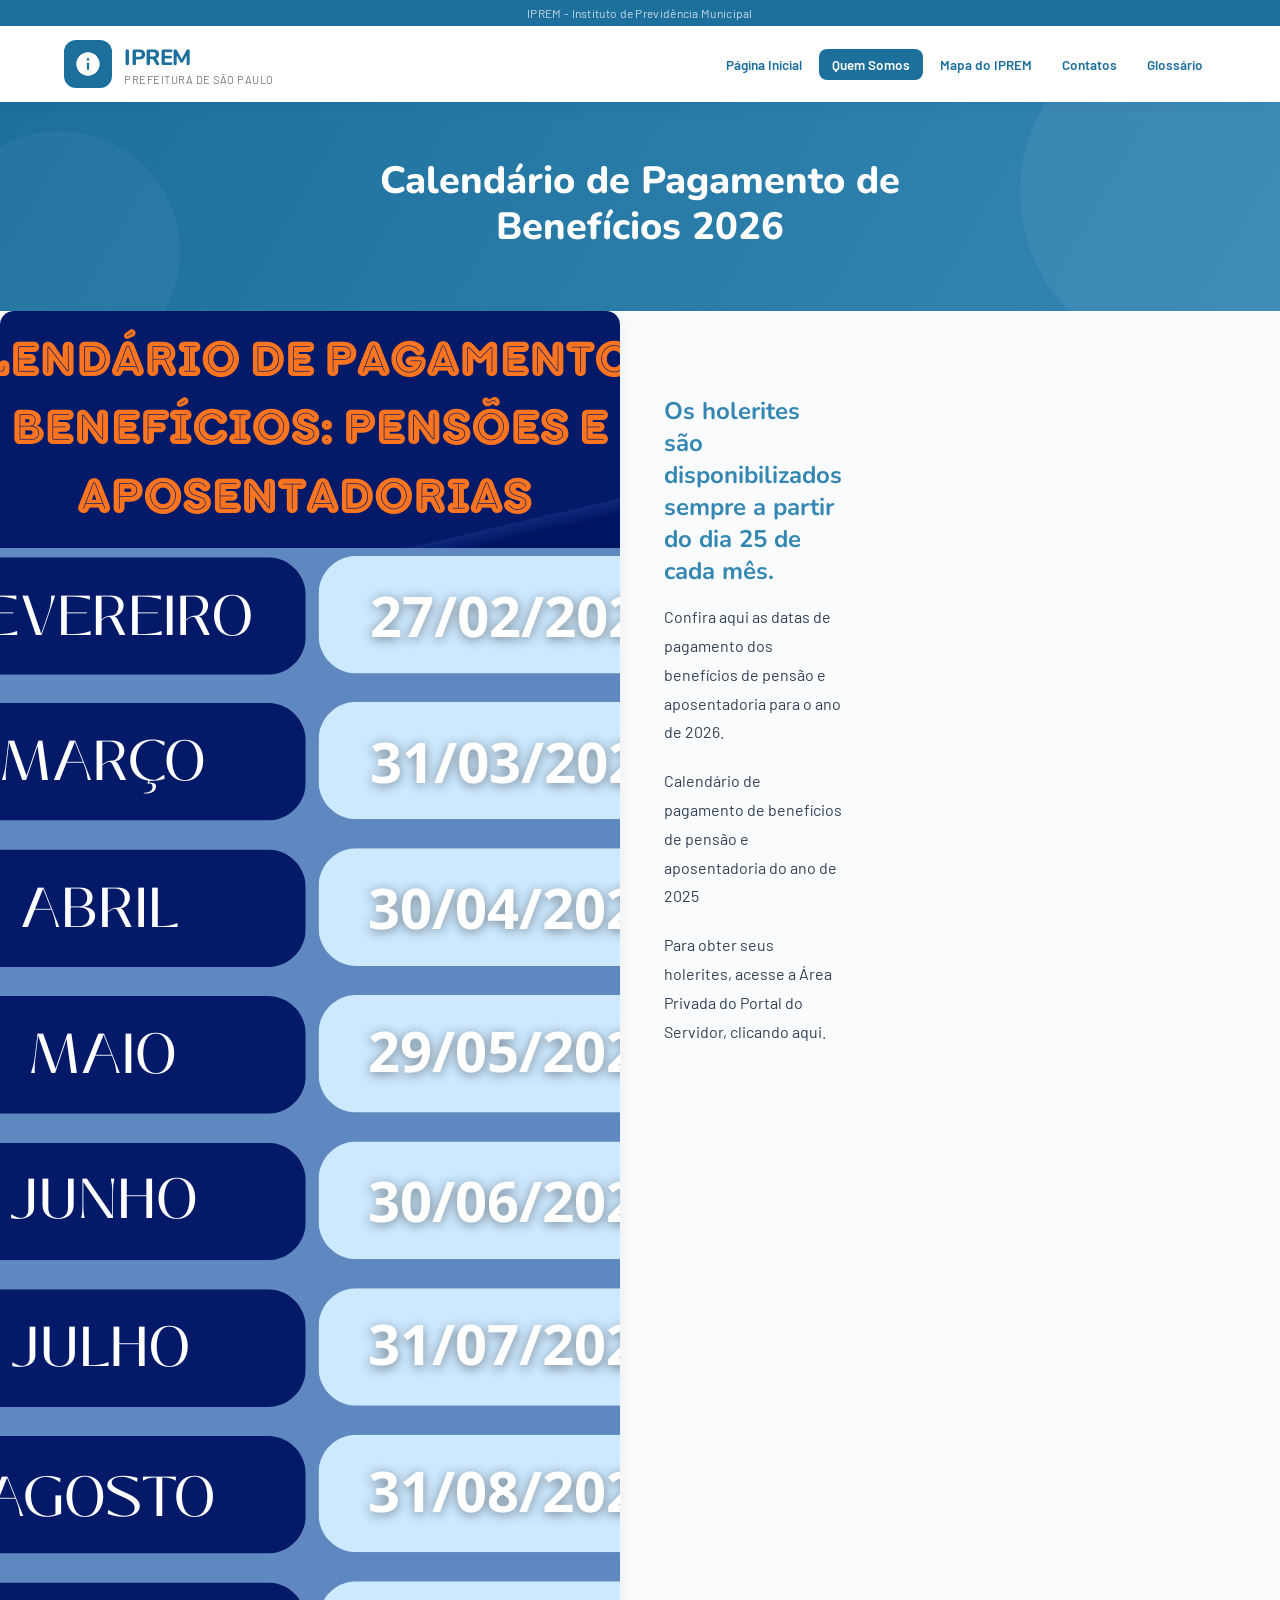
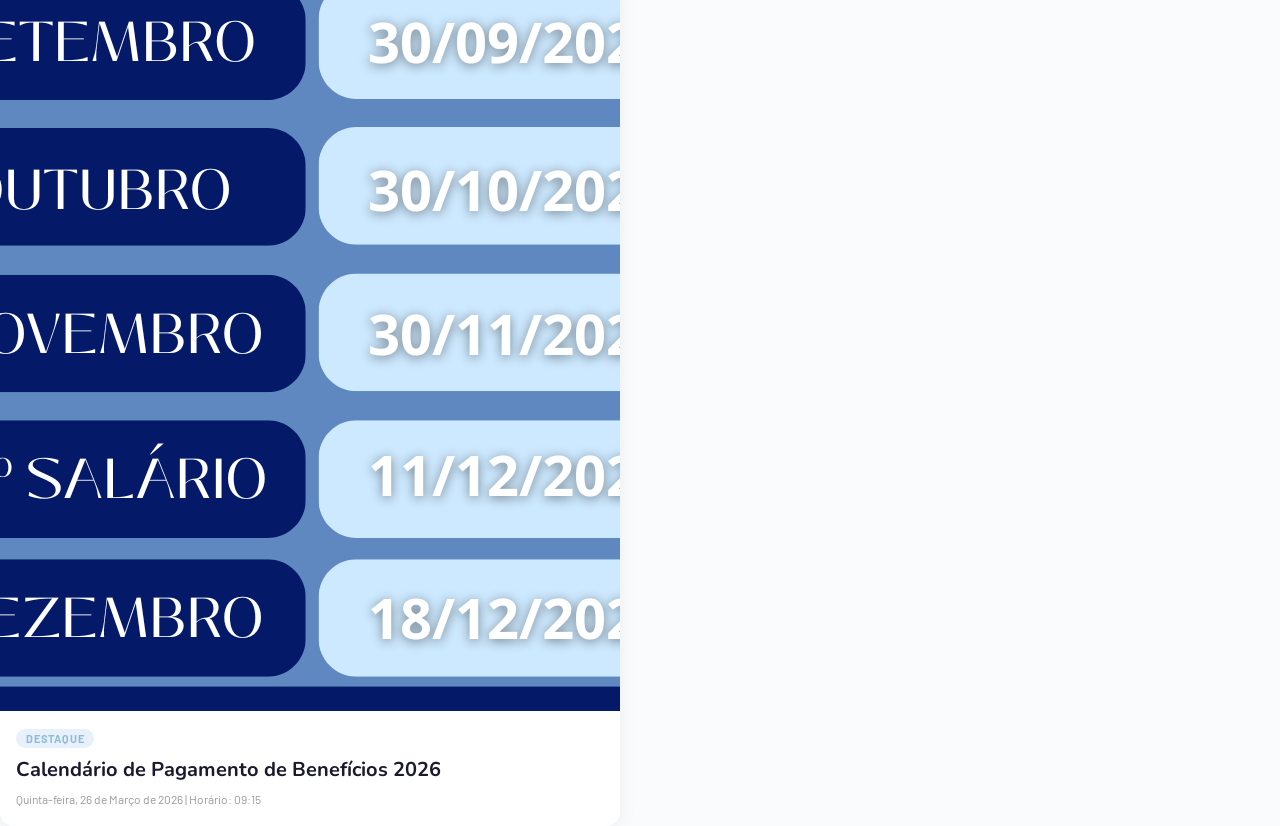
==== calendario.html @ 54cd19e9 "added calendar" ====
<!DOCTYPE html>
<html lang="pt-BR">
<head>
  <meta charset="UTF-8" />
  <meta name="viewport" content="width=device-width, initial-scale=1.0"/>
  <title>IPREM - Quem Somos | Instituto de Previdência Municipal</title>
  <meta name="description" content="Conheça a história do IPREM-SP, desde o Montepio de 1909 até os dias atuais. Missão, visão e valores do Instituto de Previdência Municipal de São Paulo.">
  <link href="https://fonts.googleapis.com/css2?family=Nunito:wght@400;600;700;800&family=Barlow:wght@400;500;600;700&display=swap" rel="stylesheet"/>
  <link href="style.css" rel="stylesheet">
  <link rel="icon" type="image/png" href="iprem.png">
</head>
<body>

<!-- HEADER (igual ao seu original) -->
<header>
  <div class="header-top">
    IPREM - Instituto de Previdência Municipal
  </div>
  <div class="header-main">
    <a href="#" class="logo">
      <div class="logo-icon">
        <svg viewBox="0 0 24 24"><path d="M12 2C6.48 2 2 6.48 2 12s4.48 10 10 10 10-4.48 10-10S17.52 2 12 2zm1 15h-2v-6h2v6zm0-8h-2V7h2v2z"/></svg>
      </div>
      <div class="logo-text">
        <strong>IPREM</strong>
        <span>Prefeitura de São Paulo</span>
      </div>
    </a>
    <nav>
      <a href="index.html">Página Inicial</a>
      <a href="quem-somos.html" class="active">Quem Somos</a>
      <a href="mapa-iprem.html">Mapa do IPREM</a>
      <a href="contatos.html">Contatos</a>
      <a href="#">Glossário</a>
    </nav>
    <button class="hamburger" id="hamburger" aria-label="Menu">
      <span></span><span></span><span></span>
    </button>
  </div>
  <div class="mobile-nav" id="mobileNav">
    <a href="index.html">Página Inicial</a>
    <a href="quemSomos.html">Quem Somos</a>
    <a href="mapa-iprem.html">Mapa da IPREM</a>
    <a href="#">Links Úteis</a>
    <a href="#">Glossário</a>
  </div>
</header>

<main>
  <!-- Hero section -->
  <section class="hero">
    <div class="hero-content">
      <h1>Calendário de Pagamento de Benefícios 2026</h1>
    </div>
  </section>
  <div class="news-grid">
    <a href="#" class="news-card featured">
      <div class="news-img tall">
        <img src="calendario.jpg" alt="Calendário de Pagamento">
        </div>
      <div class="news-body">
        <span class="news-tag">Destaque</span>
        <p class="news-title">Calendário de Pagamento de Benefícios 2026</p>
        <p class="news-date">Quinta-feira, 26 de Março de 2026 | Horário: 09:15</p>
      </div>
    </a>
  <div class="quem-somos-section">
    <div class="historia-container">
      <div class="historia-texto">
        <h3>Os holerites são disponibilizados sempre a partir do dia 25 de cada mês.</h2>
        <p>Confira aqui as datas de pagamento dos benefícios de pensão e aposentadoria para o ano de 2026.</p>
        <p>Calendário de pagamento de benefícios de pensão e aposentadoria do ano de 2025</p>
        <p>Para obter seus holerites, acesse a Área Privada do Portal do Servidor, clicando aqui.</p>


    
</main>
---- style.css ----
:root {
      --azul: #1d6f9c;
      --azul-claro: #8bbdd6;
      --azul-medio: #3587b3;
      --amarelo: #f0b87a;
      --amarelo-claro: #e07e32;
      --cinza-bg: #fafbfc;
      --cinza-claro: #edf2f7;
      --cinza-texto: #334155;
      --branco: #fff;
      --sombra: 0 4px 20px rgba(0,0,0,0.06);
      --radius: 14px;
    }

    * { box-sizing: border-box; margin: 0; padding: 0; }

    body {
      font-family: 'Barlow', sans-serif;
      background: var(--cinza-bg);
      color: var(--cinza-texto);
      min-height: 100vh;
    }

    /* ===== HEADER ===== */
    header {
      background: var(--branco);
      box-shadow: 0 2px 12px rgba(0,63,138,0.09);
      position: sticky;
      top: 0;
      z-index: 100;
    }

    .header-top {
      background: var(--azul);
      padding: 6px 0;
      font-size: 12px;
      color: rgba(255,255,255,0.75);
      text-align: center;
      letter-spacing: 0.3px;
    }

    .header-main {
      display: flex;
      align-items: center;
      justify-content: space-between;
      max-width: 1200px;
      margin: 0 auto;
      padding: 14px 24px;
    }

    .logo {
      display: flex;
      align-items: center;
      gap: 12px;
      text-decoration: none;
    }

    .logo-icon {
      width: 48px;
      height: 48px;
      background: var(--azul);
      border-radius: 12px;
      display: flex;
      align-items: center;
      justify-content: center;
    }

    .logo-icon svg { width: 28px; height: 28px; fill: #fff; }

     .sua-div {
     border: 2px solid var(--azul);
     border-radius: var(--radius);
    padding: 16px;
    display: inline-block;
    }

    .logo-text {
      display: flex;
      flex-direction: column;
    }

    .logo-text strong {
      font-family: 'Nunito', sans-serif;
      font-size: 22px;
      font-weight: 800;
      color: var(--azul);
      letter-spacing: -0.5px;
    }

    .logo-text span {
      font-size: 11px;
      color: #777;
      letter-spacing: 0.5px;
      text-transform: uppercase;
    }


    nav {
      display: flex;
      gap: 4px;
      align-items: center;
    }

    nav a {
      text-decoration: none;
      color: var(--azul);
      font-size: 13.5px;
      font-weight: 600;
      padding: 7px 13px;
      border-radius: 8px;
      transition: background 0.18s, color 0.18s;
      white-space: nowrap;
    }

    nav a:hover {
      background: var(--cinza-claro);
      color: var(--azul-claro);
    }

    nav a.active {
      background: var(--azul);
      color: #fff;
    }

    .hamburger {
      display: none;
      flex-direction: column;
      gap: 5px;
      cursor: pointer;
      padding: 8px;
      border-radius: 8px;
      background: none;
      border: none;
    }

    .hamburger span {
      width: 24px;
      height: 2.5px;
      background: var(--azul);
      border-radius: 3px;
      transition: all 0.25s;
      display: block;
    }

    /* ===== HERO ===== */
    .hero {
      background: linear-gradient(120deg, var(--azul) 0%, var(--azul-medio) 100%);
      padding: 56px 24px 48px;
      text-align: center;
      position: relative;
      overflow: hidden;
    }

    .hero::before {
      content: '';
      position: absolute;
      top: -80px; right: -80px;
      width: 340px; height: 340px;
      background: rgba(255,255,255,0.05);
      border-radius: 50%;
    }

    .hero::after {
      content: '';
      position: absolute;
      bottom: -60px; left: -60px;
      width: 240px; height: 240px;
      background: rgba(255,255,255,0.04);
      border-radius: 50%;
    }

    .hero-content {
      position: relative;
      z-index: 2;
      max-width: 700px;
      margin: 0 auto;
      animation: fadeUp 0.6s ease both;
    }

    .hero-badge {
      display: inline-block;
      background: rgba(255,255,255,0.15);
      color: #fff;
      font-size: 12px;
      font-weight: 700;
      letter-spacing: 1.5px;
      text-transform: uppercase;
      padding: 5px 16px;
      border-radius: 20px;
      margin-bottom: 18px;
      border: 1px solid rgba(255,255,255,0.25);
    }

    .hero h1 {
      font-family: 'Nunito', sans-serif;
      font-size: 38px;
      font-weight: 800;
      color: #fff;
      line-height: 1.2;
      margin-bottom: 14px;
    }

    .hero h1 em {
      color: var(--amarelo-claro);
      font-style: normal;
    }

    .hero p {
      color: rgba(255,255,255,0.82);
      font-size: 16px;
      line-height: 1.7;
      margin-bottom: 28px;
    }

    .hero-btn {
      display: inline-block;
      background: var(--amarelo);
      color: var(--azul);
      font-weight: 700;
      font-size: 14.5px;
      padding: 13px 32px;
      border-radius: 10px;
      text-decoration: none;
      transition: background 0.18s, transform 0.15s;
      box-shadow: 0 4px 16px rgba(245,166,35,0.35);
    }

    .hero-btn:hover {
      background: var(--amarelo-claro);
      transform: translateY(-2px);
    }

    /* ===== QUICK ACCESS ===== */
    .quick-access {
      width: 100%;
      margin: -36px 0 0;
      padding: 0 24px;
      position: relative;
      z-index: 10;
      display: flex;
      justify-content: center;
    }

    .quick-cards {
      display: grid;
      grid-template-columns: repeat(4, 280px);
      gap: 16px;
      max-width: 1200px; /* Largura máxima para o container */
      width: 100%;
    }

    .quick-card {
      background: var(--branco);
      border-radius: var(--radius);
      box-shadow: var(--sombra);
      padding: 24px 18px 20px;
      text-align: center;
      text-decoration: none;
      color: var(--cinza-texto);
      transition: transform 0.18s, box-shadow 0.18s;
      border-top: 4px solid var(--azul);
      cursor: pointer;
      display: flex;
      flex-direction: column;
      align-items: center;
      gap: 10px;
      animation: fadeUp 0.5s ease both;
    }

    .quick-card:nth-child(1) { animation-delay: 0.05s; }
    .quick-card:nth-child(2) { animation-delay: 0.12s; }
    .quick-card:nth-child(3) { animation-delay: 0.19s; }
    .quick-card:nth-child(4) { animation-delay: 0.26s; }

    .quick-card:hover {
      transform: translateY(-5px);
      box-shadow: 0 12px 36px rgba(0,63,138,0.18);
    }

    .quick-card .icon {
      width: 56px;
      height: 56px;
      border-radius: 14px;
      display: flex;
      align-items: center;
      justify-content: center;
      font-size: 24px;
    }

    .icon-blue { background: #e8f0fb; }
    .icon-green { background: #e6f7ee; }
    .icon-orange { background: #fff4e5; }
    .icon-purple { background: #f0ebff; }

    .quick-card strong {
      font-family: 'Nunito', sans-serif;
      font-size: 14px;
      font-weight: 700;
      color: var(--azul);
      line-height: 1.3;
    }

    .quick-card span {
      font-size: 12px;
      color: #888;
    }

    /* ===== SECTION ===== */
    .section {
      max-width: 1200px;
      margin: 52px auto;
      padding: 0 24px;
    }

    .section-header {
      display: flex;
      align-items: center;
      justify-content: space-between;
      margin-bottom: 28px;
    }

    .section-title {
      font-family: 'Nunito', sans-serif;
      font-size: 24px;
      font-weight: 800;
      color: var(--azul);
      display: flex;
      align-items: center;
      gap: 10px;
    }

    .section-title::before {
      content: '';
      display: inline-block;
      width: 5px;
      height: 26px;
      background: var(--amarelo);
      border-radius: 3px;
    }

    .see-all {
      color: var(--azul-claro);
      font-size: 13px;
      font-weight: 600;
      text-decoration: none;
      border: 2px solid var(--cinza-claro);
      padding: 6px 16px;
      border-radius: 20px;
      transition: all 0.18s;
    }

    .see-all:hover {
      background: var(--azul);
      color: #fff;
      border-color: var(--azul);
    }

    /* ===== NEWS ===== */
    .news-grid {
      display: grid;
      grid-template-columns: 2fr 1fr 1fr;
      gap: 20px;
    }

    .news-card {
      background: var(--branco);
      border-radius: var(--radius);
      box-shadow: var(--sombra);
      overflow: hidden;
      text-decoration: none;
      color: inherit;
      transition: transform 0.18s, box-shadow 0.18s;
      display: flex;
      flex-direction: column;
    }

    .news-card:hover {
      transform: translateY(-4px);
      box-shadow: 0 10px 32px rgba(0,63,138,0.14);
    }

    .news-img {
      width: 100%;
      aspect-ratio: 16/9;
      object-fit: cover;
      background: var(--cinza-claro);
      display: flex;
      align-items: center;
      justify-content: center;
      font-size: 40px;
    }

    .news-img.tall { aspect-ratio: 3/2; }

    .news-body { padding: 18px 16px 20px; flex: 1; display: flex; flex-direction: column; gap: 8px; }

    .news-tag {
      font-size: 11px;
      font-weight: 700;
      text-transform: uppercase;
      letter-spacing: 0.8px;
      color: var(--azul-claro);
      background: #e8f0fb;
      padding: 3px 10px;
      border-radius: 20px;
      width: fit-content;
    }

    .news-title {
      font-family: 'Nunito', sans-serif;
      font-size: 15.5px;
      font-weight: 700;
      color: #1a1a2e;
      line-height: 1.4;
    }

    .news-card.featured .news-title { font-size: 20px; }

    .news-date { font-size: 12px; color: #999; margin-top: auto; }

    /* ===== PROFILE SECTION ===== */
    .profile-section {
      background: var(--branco);
      border-radius: var(--radius);
      box-shadow: var(--sombra);
      overflow: hidden;
    }

    .profile-tabs {
      display: flex;
      border-bottom: 2px solid var(--cinza-claro);
      background: #f8f9fe;
    }

    .profile-tab {
      padding: 14px 24px;
      font-size: 14px;
      font-weight: 600;
      color: #888;
      cursor: pointer;
      border-bottom: 3px solid transparent;
      margin-bottom: -2px;
      transition: all 0.18s;
      white-space: nowrap;
    }

    .profile-tab.active {
      color: var(--azul);
      border-bottom-color: var(--azul);
      background: var(--branco);
    }

    .profile-tab:hover:not(.active) {
      color: var(--azul-claro);
      background: var(--cinza-claro);
    }

    .profile-content {
      padding: 32px;
    }

    .profile-grid {
      display: grid;
      grid-template-columns: repeat(4, 1fr);
      gap: 18px;
    }

    .profile-item {
      text-align: center;
      padding: 20px 12px;
      border-radius: 12px;
      background: var(--cinza-bg);
      text-decoration: none;
      color: inherit;
      transition: all 0.18s;
      cursor: pointer;
      display: flex;
      flex-direction: column;
      align-items: center;
      gap: 10px;
    }

    .profile-item:hover {
      background: #e8f0fb;
      transform: translateY(-3px);
    }

    .profile-item .p-icon {
      width: 52px;
      height: 52px;
      border-radius: 14px;
      display: flex;
      align-items: center;
      justify-content: center;
      font-size: 24px;
      background: var(--azul);
    }

    .profile-item span {
      font-size: 13px;
      font-weight: 600;
      color: var(--azul);
      line-height: 1.3;
      text-align: center;
    }

    /* ===== INFO BANNER ===== */
    .info-banner {
      background: linear-gradient(120deg, var(--azul) 0%, #0066cc 100%);
      border-radius: var(--radius);
      padding: 36px 40px;
      display: flex;
      align-items: center;
      justify-content: space-between;
      gap: 28px;
      margin: 52px 24px;
      max-width: 1152px;
      margin-left: auto;
      margin-right: auto;
      position: relative;
      overflow: hidden;
    }

    .info-banner::after {
      content: '?';
      position: absolute;
      right: 180px;
      top: -20px;
      font-size: 160px;
      font-family: 'Nunito', sans-serif;
      font-weight: 900;
      color: rgba(255,255,255,0.05);
      line-height: 1;
    }

    .info-text h2 {
      font-family: 'Nunito', sans-serif;
      font-size: 26px;
      font-weight: 800;
      color: #fff;
      margin-bottom: 8px;
    }

    .info-text p {
      color: rgba(255,255,255,0.78);
      font-size: 14.5px;
      line-height: 1.7;
      max-width: 520px;
    }

    .info-btn {
      display: inline-block;
      background: var(--branco);
      color: var(--azul);
      font-weight: 700;
      font-size: 14px;
      padding: 13px 28px;
      border-radius: 10px;
      text-decoration: none;
      white-space: nowrap;
      transition: all 0.18s;
      box-shadow: 0 4px 16px rgba(0,0,0,0.12);
      flex-shrink: 0;
    }

    .info-btn:hover {
      background: var(--amarelo);
      color: var(--azul);
    }

    /* ===== FOOTER ===== */
    footer {
      background: var(--azul);
      color: rgba(255,255,255,0.8);
      padding: 48px 24px 24px;
      margin-top: 60px;
    }

    .footer-inner {
      max-width: 1200px;
      margin: 0 auto;
    }

    .footer-grid {
      display: grid;
      grid-template-columns: 2fr 1fr 1fr;
      gap: 40px;
      padding-bottom: 36px;
      border-bottom: 1px solid rgba(255,255,255,0.15);
    }

    .footer-brand .logo-text strong { color: #fff; }
    .footer-brand .logo-text span { color: rgba(255,255,255,0.5); }

    .footer-about {
      font-size: 13.5px;
      line-height: 1.7;
      color: rgba(255,255,255,0.65);
      margin-top: 14px;
    }

    .footer-col h4 {
      font-family: 'Nunito', sans-serif;
      font-size: 15px;
      font-weight: 700;
      color: #fff;
      margin-bottom: 14px;
    }

    .footer-col ul { list-style: none; }

    .footer-col ul li { margin-bottom: 8px; }

    .footer-col ul li a {
      color: rgba(255,255,255,0.65);
      text-decoration: none;
      font-size: 13.5px;
      transition: color 0.18s;
    }

    .footer-col ul li a:hover { color: var(--amarelo-claro); }

    .social-links {
      display: flex;
      gap: 10px;
      margin-top: 18px;
      flex-wrap: wrap;
    }

    .social-link {
      width: 36px;
      height: 36px;
      background: rgba(255,255,255,0.1);
      border-radius: 8px;
      display: flex;
      align-items: center;
      justify-content: center;
      font-size: 16px;
      text-decoration: none;
      transition: background 0.18s;
      cursor: pointer;
    }

    .social-link:hover { background: rgba(255,255,255,0.22); }

    .footer-bottom {
      display: flex;
      align-items: center;
      justify-content: space-between;
      padding-top: 20px;
      font-size: 12.5px;
      color: rgba(255,255,255,0.45);
    }

    /* ===== MOBILE MENU ===== */
    .mobile-nav {
      display: none;
      flex-direction: column;
      background: var(--branco);
      border-top: 1px solid var(--cinza-claro);
      padding: 12px 0;
    }

    .mobile-nav.open { display: flex; }

    .mobile-nav a {
      padding: 11px 24px;
      color: var(--azul);
      font-weight: 600;
      font-size: 14.5px;
      text-decoration: none;
      border-left: 3px solid transparent;
      transition: all 0.15s;
    }

    .mobile-nav a:hover {
      background: var(--cinza-bg);
      border-left-color: var(--azul);
    }

    /* ===== ANIMATIONS ===== */
    @keyframes fadeUp {
      from { opacity: 0; transform: translateY(22px); }
      to { opacity: 1; transform: translateY(0); }
    }

    /* ===== RESPONSIVE ===== */
    @media (max-width: 960px) {
      nav { display: none; }
      .hamburger { display: flex; }
      .news-grid { grid-template-columns: 1fr 1fr; }
      .news-card.featured { grid-column: span 2; }
      .profile-grid { grid-template-columns: repeat(2, 1fr); }
    }

    @media (max-width: 680px) {
      .quick-cards { grid-template-columns: repeat(2, 1fr); }
      .news-grid { grid-template-columns: 1fr; }
      .news-card.featured { grid-column: span 1; }
      .footer-grid { grid-template-columns: 1fr; gap: 28px; }
      .info-banner { flex-direction: column; text-align: center; }
      .info-banner::after { display: none; }
      .hero h1 { font-size: 28px; }
    }

    @media (max-width: 420px) {
      .quick-cards { grid-template-columns: repeat(2, 1fr); }
      .profile-grid { grid-template-columns: repeat(2, 1fr); }
    }

.sub {
    color: var(--amarelo);
}


/* ===== ESTILOS COMPLEMENTARES PARA QUEM SOMOS ===== */

/* Hero com subtítulo */
.hero .sub {
  display: inline-block;
  color: rgba(255,255,255,0.9);
  font-size: 18px;
  font-style: normal;
  margin-top: 8px;
}

/* Container principal */
.quem-somos-section {
  max-width: 1200px;
  margin: 0 auto;
  padding: 60px 24px;
}

/* Container da história com imagem lateral */
.historia-container {
  display: grid;
  grid-template-columns: 1fr 1fr;
  gap: 48px;
  margin-bottom: 80px;
  align-items: center;
}

.historia-texto h2 {
  font-family: 'Nunito', sans-serif;
  font-size: 36px;
  font-weight: 800;
  color: var(--azul);
  margin-bottom: 16px;
  position: relative;
  display: inline-block;
}

.historia-texto h2::after {
  content: '';
  position: absolute;
  bottom: -8px;
  left: 0;
  width: 50px;
  height: 3px;
  background: var(--amarelo);
  border-radius: 2px;
}

.historia-texto h3 {
  font-family: 'Nunito', sans-serif;
  font-size: 24px;
  font-weight: 700;
  color: var(--azul-medio);
  margin: 24px 0 16px 0;
}

.historia-texto p {
  font-size: 16px;
  line-height: 1.8;
  color: var(--cinza-texto);
  margin-bottom: 20px;
}

/* Card de imagem da história */
.historia-imagem {
  background: linear-gradient(135deg, var(--azul), var(--azul-medio));
  border-radius: 24px;
  padding: 48px 32px;
  color: white;
  text-align: center;
  box-shadow: var(--sombra);
}

.historia-imagem .ano {
  font-size: 72px;
  font-weight: 800;
  font-family: 'Nunito', sans-serif;
  margin-bottom: 16px;
  line-height: 1;
}

.historia-imagem h3 {
  font-size: 24px;
  font-weight: 700;
  margin-bottom: 12px;
}

.historia-imagem p {
  font-size: 14px;
  opacity: 0.9;
  line-height: 1.6;
}

/* Ajuste para os cards de missão/visão/valores */
.quick-access {
  margin: 40px 0 60px 0;
}

.missao-visao .quick-cards {
  display: grid;
  grid-template-columns: repeat(3, 1fr);
  gap: 24px;
}

.quick-card {
  background: var(--branco);
  border-radius: var(--radius);
  padding: 32px 24px;
  text-align: center;
  text-decoration: none;
  transition: all 0.3s ease;
  box-shadow: var(--sombra);
  cursor: pointer;
  display: flex;
  flex-direction: column;
  align-items: center;
  gap: 12px;
}

.quick-card:hover {
  transform: translateY(-5px);
  box-shadow: 0 12px 36px rgba(0,63,138,0.15);
}

.quick-card .icon {
  width: 64px;
  height: 64px;
  border-radius: 16px;
  display: flex;
  align-items: center;
  justify-content: center;
  font-size: 28px;
  margin-bottom: 8px;
}

.icon-blue { background: #e8f0fb; }
.icon-green { background: #e6f7ee; }
.icon-orange { background: #fff4e5; }

.quick-card strong {
  font-family: 'Nunito', sans-serif;
  font-size: 20px;
  font-weight: 800;
  color: var(--azul);
}

.quick-card span {
  font-size: 13px;
  color: #666;
  line-height: 1.5;
}

/* Linha do tempo */
.linha-do-tempo {
  margin-top: 60px;
}

.linha-do-tempo h2 {
  font-family: 'Nunito', sans-serif;
  font-size: 32px;
  font-weight: 800;
  color: var(--azul);
  text-align: center;
  margin-bottom: 48px;
  position: relative;
}

.linha-do-tempo h2::after {
  content: '';
  display: block;
  width: 60px;
  height: 3px;
  background: var(--amarelo);
  margin: 12px auto 0;
  border-radius: 2px;
}

.timeline {
  display: grid;
  grid-template-columns: repeat(4, 1fr);
  gap: 24px;
}

.timeline-item {
  background: var(--branco);
  border-radius: var(--radius);
  padding: 28px 20px;
  text-align: center;
  transition: all 0.3s ease;
  box-shadow: var(--sombra);
  cursor: pointer;
}

.timeline-item:hover {
  transform: translateY(-5px);
  box-shadow: 0 12px 30px rgba(0,63,138,0.12);
}

.timeline-item .ano {
  font-family: 'Nunito', sans-serif;
  font-size: 28px;
  font-weight: 800;
  color: var(--azul);
  margin-bottom: 12px;
}

.timeline-item p {
  font-size: 13px;
  color: var(--cinza-texto);
  line-height: 1.5;
}

/* Footer ajustado */
footer {
  background: var(--azul);
  color: white;
  text-align: center;
  padding: 48px 24px 32px;
  margin-top: 60px;
}

footer p {
  margin-bottom: 8px;
  font-size: 14px;
}

footer p:first-child {
  font-weight: 600;
}

/* Responsivo */
@media (max-width: 960px) {
  .historia-container {
    grid-template-columns: 1fr;
    gap: 32px;
  }
  
  .quick-cards {
    grid-template-columns: repeat(2, 1fr);
  }
  
  .timeline {
    grid-template-columns: repeat(2, 1fr);
  }
}

@media (max-width: 680px) {
  .quem-somos-section {
    padding: 40px 16px;
  }
  
  .quick-cards {
    grid-template-columns: 1fr;
  }
  
  .timeline {
    grid-template-columns: 1fr;
  }
  
  .historia-texto h2 {
    font-size: 28px;
  }
  
  .historia-texto h3 {
    font-size: 20px;
  }
  
  .linha-do-tempo h2 {
    font-size: 26px;
  }
  
  .historia-imagem .ano {
    font-size: 52px;
  }
}
/* ===== SEÇÃO DE DESTAQUE DO VEREADOR ===== */
.destaque-vereador {
  background: var(--cinza-bg);
  border-radius: var(--radius);
  padding: 24px;
  margin: 32px 0;
  border-left: 4px solid var(--amarelo);
}

.destaque-vereador h4 {
  font-family: 'Nunito', sans-serif;
  font-size: 18px;
  font-weight: 700;
  color: var(--azul);
  margin-bottom: 16px;
}

.btn-download {
  display: inline-block;
  background: var(--azul);
  color: white;
  padding: 10px 20px;
  border-radius: 8px;
  text-decoration: none;
  font-size: 13px;
  font-weight: 600;
  margin-top: 16px;
  transition: background 0.3s;
}

.btn-download:hover {
  background: var(--azul-medio);
}

/* ===== DESENVOLVIMENTO ===== */
.desenvolvimento-section {
  margin: 60px 0;
}

.desenvolvimento-section h2 {
  font-family: 'Nunito', sans-serif;
  font-size: 28px;
  font-weight: 800;
  color: var(--azul);
  margin-bottom: 24px;
}

.desenvolvimento-grid {
  display: grid;
  grid-template-columns: 2fr 1fr;
  gap: 32px;
  align-items: center;
}

.desenvolvimento-destaque {
  background: linear-gradient(135deg, var(--azul), var(--azul-medio));
  border-radius: 20px;
  padding: 32px;
  text-align: center;
  color: white;
}

.numero-destaque {
  font-size: 48px;
  font-weight: 800;
  font-family: 'Nunito', sans-serif;
  margin-bottom: 16px;
}

/* ===== SEDES ===== */
.sedes-section {
  margin: 60px 0;
}

.sedes-section h2 {
  font-family: 'Nunito', sans-serif;
  font-size: 28px;
  font-weight: 800;
  color: var(--azul);
  margin-bottom: 16px;
}

.sedes-intro {
  font-size: 16px;
  line-height: 1.8;
  margin-bottom: 32px;
  color: var(--cinza-texto);
}

.sedes-grid {
  display: grid;
  grid-template-columns: repeat(auto-fit, minmax(300px, 1fr));
  gap: 24px;
}

.sede-card {
  background: var(--branco);
  border-radius: var(--radius);
  padding: 24px;
  box-shadow: var(--sombra);
  transition: transform 0.3s;
  position: relative;
}

.sede-card:hover {
  transform: translateY(-4px);
}

.sede-icon {
  font-size: 32px;
  margin-bottom: 16px;
}

.sede-card h3 {
  font-family: 'Nunito', sans-serif;
  font-size: 18px;
  font-weight: 700;
  color: var(--azul);
  margin-bottom: 12px;
}

.sede-card p {
  font-size: 13px;
  line-height: 1.6;
  color: var(--cinza-texto);
  margin-bottom: 16px;
}

.sede-periodo {
  display: inline-block;
  background: var(--cinza-claro);
  padding: 4px 12px;
  border-radius: 20px;
  font-size: 11px;
  font-weight: 600;
  color: var(--azul);
}

/* ===== LEI SECTION ===== */
.lei-section {
  margin: 60px 0;
}

.lei-card {
  background: linear-gradient(120deg, #fff8ed, #fff);
  border: 1px solid var(--amarelo);
  border-radius: var(--radius);
  padding: 32px;
  text-align: center;
}

.lei-card h3 {
  font-family: 'Nunito', sans-serif;
  font-size: 20px;
  font-weight: 800;
  color: var(--azul);
  margin-bottom: 16px;
}

.lei-card p {
  font-size: 15px;
  line-height: 1.7;
  color: var(--cinza-texto);
}

/* ===== SUPERINTENDENTES ===== */
.superintendentes-section {
  margin: 60px 0;
}

.superintendentes-section h2 {
  font-family: 'Nunito', sans-serif;
  font-size: 28px;
  font-weight: 800;
  color: var(--azul);
  margin-bottom: 32px;
  text-align: center;
}

.superintendentes-grid {
  display: grid;
  grid-template-columns: repeat(auto-fill, minmax(280px, 1fr));
  gap: 12px;
}

.superintendente-item {
  background: var(--branco);
  padding: 12px 20px;
  border-radius: 10px;
  font-size: 14px;
  font-weight: 500;
  color: var(--cinza-texto);
  box-shadow: var(--sombra);
  transition: all 0.3s;
}

.superintendente-item:hover {
  background: var(--azul);
  color: white;
  transform: translateX(4px);
}

.superintendente-item .atual {
  background: var(--amarelo);
  color: var(--azul);
  padding: 2px 8px;
  border-radius: 12px;
  font-size: 10px;
  font-weight: 700;
  margin-left: 8px;
}

/* ===== RESPONSIVO ===== */
@media (max-width: 768px) {
  .desenvolvimento-grid {
    grid-template-columns: 1fr;
  }
  
  .sedes-grid {
    grid-template-columns: 1fr;
  }
  
  .superintendentes-grid {
    grid-template-columns: 1fr;
  }
  
  .desenvolvimento-section h2,
  .sedes-section h2,
  .superintendentes-section h2 {
    font-size: 24px;
  }
}


    /* Estilos específicos para a página de mapa */
    .mapa-container {
      max-width: 1200px;
      margin: 0 auto;
      padding: 60px 24px;
    }

    .endereco-card {
      background: var(--branco);
      border-radius: var(--radius);
      padding: 32px;
      margin-bottom: 40px;
      box-shadow: var(--sombra);
      display: flex;
      flex-wrap: wrap;
      gap: 32px;
      align-items: flex-start;
    }

    .endereco-info {
      flex: 1;
      min-width: 250px;
    }

    .endereco-info h2 {
      font-family: 'Nunito', sans-serif;
      font-size: 24px;
      font-weight: 800;
      color: var(--azul);
      margin-bottom: 20px;
      display: flex;
      align-items: center;
      gap: 10px;
    }

    .endereco-detalhe {
      margin-bottom: 24px;
    }

    .endereco-detalhe p {
      margin-bottom: 8px;
      font-size: 16px;
      color: var(--cinza-texto);
      display: flex;
      align-items: center;
      gap: 12px;
    }

    .endereco-detalhe .emoji {
      font-size: 20px;
      width: 28px;
    }

    .endereco-detalhe a {
      color: var(--azul);
      text-decoration: none;
    }

    .endereco-detalhe a:hover {
      text-decoration: underline;
    }

    .btn-rotas {
      display: inline-block;
      background: var(--azul);
      color: white;
      padding: 12px 24px;
      border-radius: 10px;
      text-decoration: none;
      font-weight: 600;
      margin-top: 16px;
      transition: background 0.3s;
    }

    .btn-rotas:hover {
      background: var(--azul-medio);
    }

    .mapa-wrapper {
      flex: 2;
      min-width: 300px;
      border-radius: var(--radius);
      overflow: hidden;
      box-shadow: var(--sombra);
    }

    .mapa-wrapper iframe {
      width: 100%;
      height: 350px;
      border: 0;
      display: block;
    }

    .info-transporte {
      background: var(--cinza-bg);
      border-radius: var(--radius);
      padding: 32px;
      margin-top: 40px;
    }

    .info-transporte h3 {
      font-family: 'Nunito', sans-serif;
      font-size: 20px;
      font-weight: 700;
      color: var(--azul);
      margin-bottom: 20px;
    }

    .transporte-grid {
      display: grid;
      grid-template-columns: repeat(auto-fit, minmax(250px, 1fr));
      gap: 24px;
    }

    .transporte-item {
      display: flex;
      gap: 12px;
      align-items: flex-start;
    }

    .transporte-icon {
      font-size: 24px;
    }

    .transporte-texto p {
      font-size: 14px;
      color: var(--cinza-texto);
      line-height: 1.5;
    }

    .transporte-texto strong {
      color: var(--azul);
    }

    @media (max-width: 768px) {
      .endereco-card {
        flex-direction: column;
      }
      
      .mapa-wrapper iframe {
        height: 280px;
      }
    }

    /* ===== CARDS DE TRANSPORTE COM BORDAS ===== */
/* ===== CARDS DE TRANSPORTE COM BORDAS ===== */
.transporte-cards {
  display: grid;
  grid-template-columns: repeat(3, 1fr);
  gap: 24px;
  margin: 40px 0;
}

.transporte-card {
  background: var(--branco);
  border: 2px solid var(--cinza-claro);
  border-radius: var(--radius);
  padding: 24px 20px;
  text-align: center;
  transition: all 0.3s ease;
}

.transporte-card:hover {
  border-color: var(--azul);
  transform: translateY(-5px);
  box-shadow: var(--sombra);
}

.transporte-icon {
  font-size: 48px;
  margin-bottom: 16px;
}

.transporte-card h3 {
  font-family: 'Nunito', sans-serif;
  font-size: 22px;
  font-weight: 800;
  color: var(--azul);
  margin-bottom: 16px;
  position: relative;
  display: inline-block;
}

.transporte-card h3::after {
  content: '';
  position: absolute;
  bottom: -6px;
  left: 50%;
  transform: translateX(-50%);
  width: 40px;
  height: 3px;
  background: var(--amarelo);
  border-radius: 2px;
}

.transporte-info {
  margin-top: 16px;
}

.transporte-info p {
  font-size: 13px;
  color: var(--cinza-texto);
  line-height: 1.6;
  margin-bottom: 8px;
}

.transporte-info strong {
  color: var(--azul);
}

/* Responsivo */
@media (max-width: 960px) {
  .transporte-cards {
    grid-template-columns: repeat(2, 1fr);
  }
}

@media (max-width: 680px) {
  .transporte-cards {
    grid-template-columns: 1fr;
  }
}
    /* ===== CARDS DE CONTATO ===== */
.contato-cards {
  display: grid;
  grid-template-columns: repeat(4, 1fr);
  gap: 24px;
  margin-top: 40px;
}

.contato-card {
  background: var(--branco);
  border-radius: var(--radius);
  padding: 28px 20px;
  text-align: center;
  box-shadow: var(--sombra);
  transition: transform 0.3s, box-shadow 0.3s;
}

.contato-card:hover {
  transform: translateY(-5px);
  box-shadow: var(--sombra-hover);
}

.contato-icon {
  font-size: 48px;
  margin-bottom: 16px;
}

.contato-card h3 {
  font-family: 'Nunito', sans-serif;
  font-size: 18px;
  font-weight: 800;
  color: var(--azul);
  margin-bottom: 16px;
  padding-bottom: 8px;
  border-bottom: 2px solid var(--amarelo);
  display: inline-block;
}

.contato-info p {
  font-size: 14px;
  color: var(--cinza-texto);
  margin-bottom: 8px;
  line-height: 1.5;
}

.contato-info strong {
  color: var(--azul);
}

/* Responsivo */
@media (max-width: 960px) {
  .contato-cards {
    grid-template-columns: repeat(2, 1fr);
  }
}

@media (max-width: 680px) {
  .contato-cards {
    grid-template-columns: 1fr;
  }
}

 .contatos-container {
      max-width: 1200px;
      margin: 0 auto;
      padding: 60px 24px;
    }

    /* Cards de contato principal */
    .contato-principal-grid {
      display: grid;
      grid-template-columns: repeat(2, 1fr);
      gap: 32px;
      margin-bottom: 60px;
    }

    .contato-principal-card {
      background: var(--branco);
      border-radius: var(--radius);
      padding: 32px;
      box-shadow: var(--sombra);
      transition: transform 0.3s;
      border-top: 4px solid var(--azul);
    }

    .contato-principal-card:hover {
      transform: translateY(-5px);
      box-shadow: var(--sombra-hover);
    }

    .contato-principal-card h2 {
      font-family: 'Nunito', sans-serif;
      font-size: 22px;
      font-weight: 800;
      color: var(--azul);
      margin-bottom: 8px;
    }

    .contato-principal-card .cargo {
      color: var(--laranja-principal);
      font-weight: 600;
      margin-bottom: 20px;
      padding-bottom: 12px;
      border-bottom: 2px solid var(--cinza-claro);
    }

    .contato-detalhe {
      margin-bottom: 12px;
      display: flex;
      align-items: flex-start;
      gap: 12px;
    }

    .contato-detalhe .emoji {
      font-size: 18px;
      min-width: 24px;
    }

    .contato-detalhe p {
      font-size: 14px;
      color: var(--cinza-texto);
      line-height: 1.5;
    }

    .contato-detalhe a {
      color: var(--azul);
      text-decoration: none;
    }

    .contato-detalhe a:hover {
      text-decoration: underline;
    }

    .curriculo {
      margin-top: 20px;
      padding-top: 16px;
      border-top: 1px dashed var(--cinza-claro);
    }

    .curriculo h4 {
      font-size: 14px;
      font-weight: 700;
      color: var(--azul);
      margin-bottom: 8px;
    }

    .curriculo p {
      font-size: 13px;
      line-height: 1.6;
      color: var(--cinza-texto-claro);
    }

    /* Seção de estrutura administrativa */
    .estrutura-section {
      margin: 60px 0;
    }

    .estrutura-section h2 {
      font-family: 'Nunito', sans-serif;
      font-size: 28px;
      font-weight: 800;
      color: var(--azul);
      margin-bottom: 32px;
      display: flex;
      align-items: center;
      gap: 12px;
    }

    .estrutura-section h2::before {
      content: '';
      width: 5px;
      height: 28px;
      background: var(--laranja-principal);
      border-radius: 3px;
    }

    .coordenadoria-card {
      background: var(--branco);
      border-radius: var(--radius);
      margin-bottom: 32px;
      overflow: hidden;
      box-shadow: var(--sombra);
    }

    .coordenadoria-header {
      background: var(--azul);
      color: white;
      padding: 16px 24px;
    }

    .coordenadoria-header h3 {
      font-family: 'Nunito', sans-serif;
      font-size: 20px;
      font-weight: 700;
    }

    .coordenadoria-content {
      padding: 24px;
    }

    .servidor-item {
      display: flex;
      flex-wrap: wrap;
      justify-content: space-between;
      align-items: flex-start;
      padding: 16px;
      border-bottom: 1px solid var(--cinza-claro);
      transition: background 0.3s;
    }

    .servidor-item:hover {
      background: var(--cinza-bg);
    }

    .servidor-info {
      flex: 2;
    }

    .servidor-nome {
      font-weight: 700;
      font-size: 16px;
      color: var(--azul);
      margin-bottom: 4px;
    }

    .servidor-cargo {
      font-size: 13px;
      color: var(--laranja-principal);
      margin-bottom: 8px;
    }

    .servidor-contato {
      font-size: 12px;
      color: var(--cinza-texto-claro);
    }

    .servidor-contato p {
      margin: 4px 0;
    }

    .vago {
      color: #999;
      font-style: italic;
      padding: 16px;
    }

    /* Atendimento ao público */
    .atendimento-section {
      background: linear-gradient(135deg, var(--azul), var(--azul-medio));
      border-radius: var(--radius);
      padding: 40px;
      margin: 60px 0;
      color: white;
    }

    .atendimento-section h2 {
      font-family: 'Nunito', sans-serif;
      font-size: 28px;
      font-weight: 800;
      margin-bottom: 24px;
    }

    .atendimento-grid {
      display: grid;
      grid-template-columns: repeat(2, 1fr);
      gap: 32px;
    }

    .atendimento-card {
      background: rgba(255,255,255,0.1);
      border-radius: var(--radius);
      padding: 24px;
      backdrop-filter: blur(10px);
    }

    .atendimento-card h3 {
      font-size: 18px;
      margin-bottom: 16px;
      display: flex;
      align-items: center;
      gap: 8px;
    }

    .atendimento-card p {
      font-size: 14px;
      margin-bottom: 8px;
      opacity: 0.9;
    }

    .atendimento-card a {
      color: white;
      text-decoration: none;
    }

    .atendimento-card a:hover {
      text-decoration: underline;
    }

    /* Descomplica */
    .descomplica-card {
      background: var(--branco);
      border-radius: var(--radius);
      padding: 32px;
      margin: 40px 0;
      text-align: center;
      border: 2px solid var(--laranja-claro);
    }

    .descomplica-card h3 {
      font-family: 'Nunito', sans-serif;
      font-size: 22px;
      color: var(--azul);
      margin-bottom: 16px;
    }

    .descomplica-card p {
      color: var(--cinza-texto);
      margin-bottom: 20px;
    }

    .btn-descomplica {
      display: inline-block;
      background: var(--laranja-principal);
      color: white;
      padding: 12px 28px;
      border-radius: 10px;
      text-decoration: none;
      font-weight: 600;
      transition: background 0.3s;
    }

    .btn-descomplica:hover {
      background: var(--laranja-escuro);
    }

    /* Transparência */
    .transparencia-card {
      background: var(--cinza-bg);
      border-radius: var(--radius);
      padding: 32px;
      margin: 40px 0;
      text-align: center;
    }

    .transparencia-card h3 {
      font-family: 'Nunito', sans-serif;
      font-size: 22px;
      color: var(--azul);
      margin-bottom: 16px;
    }

    .btn-transparencia {
      display: inline-block;
      background: var(--azul);
      color: white;
      padding: 12px 28px;
      border-radius: 10px;
      text-decoration: none;
      font-weight: 600;
      margin: 16px 8px;
      transition: background 0.3s;
    }

    .btn-transparencia:hover {
      background: var(--azul-medio);
    }

    /* Responsivo */
    @media (max-width: 768px) {
      .contato-principal-grid {
        grid-template-columns: 1fr;
      }
      
      .atendimento-grid {
        grid-template-columns: 1fr;
      }
      
      .servidor-item {
        flex-direction: column;
      }
      
      .estrutura-section h2 {
        font-size: 24px;
      }
    }
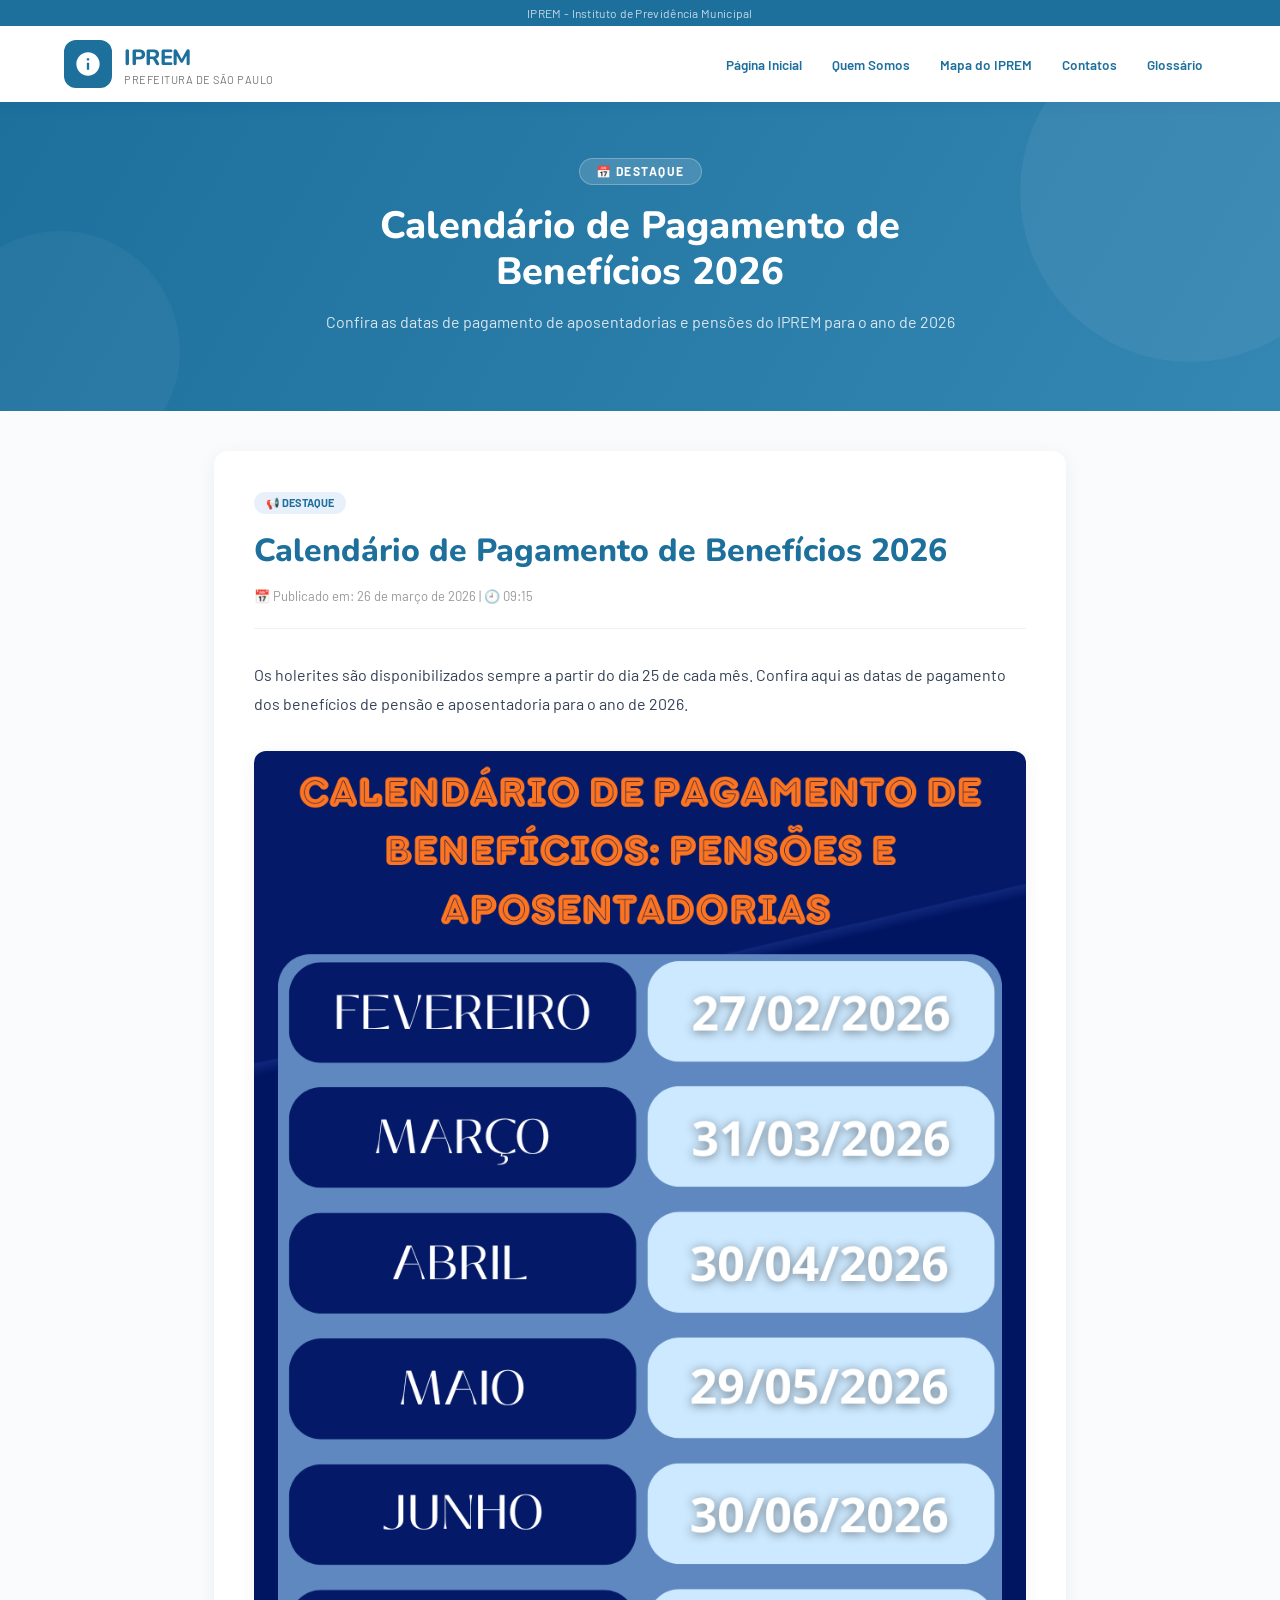
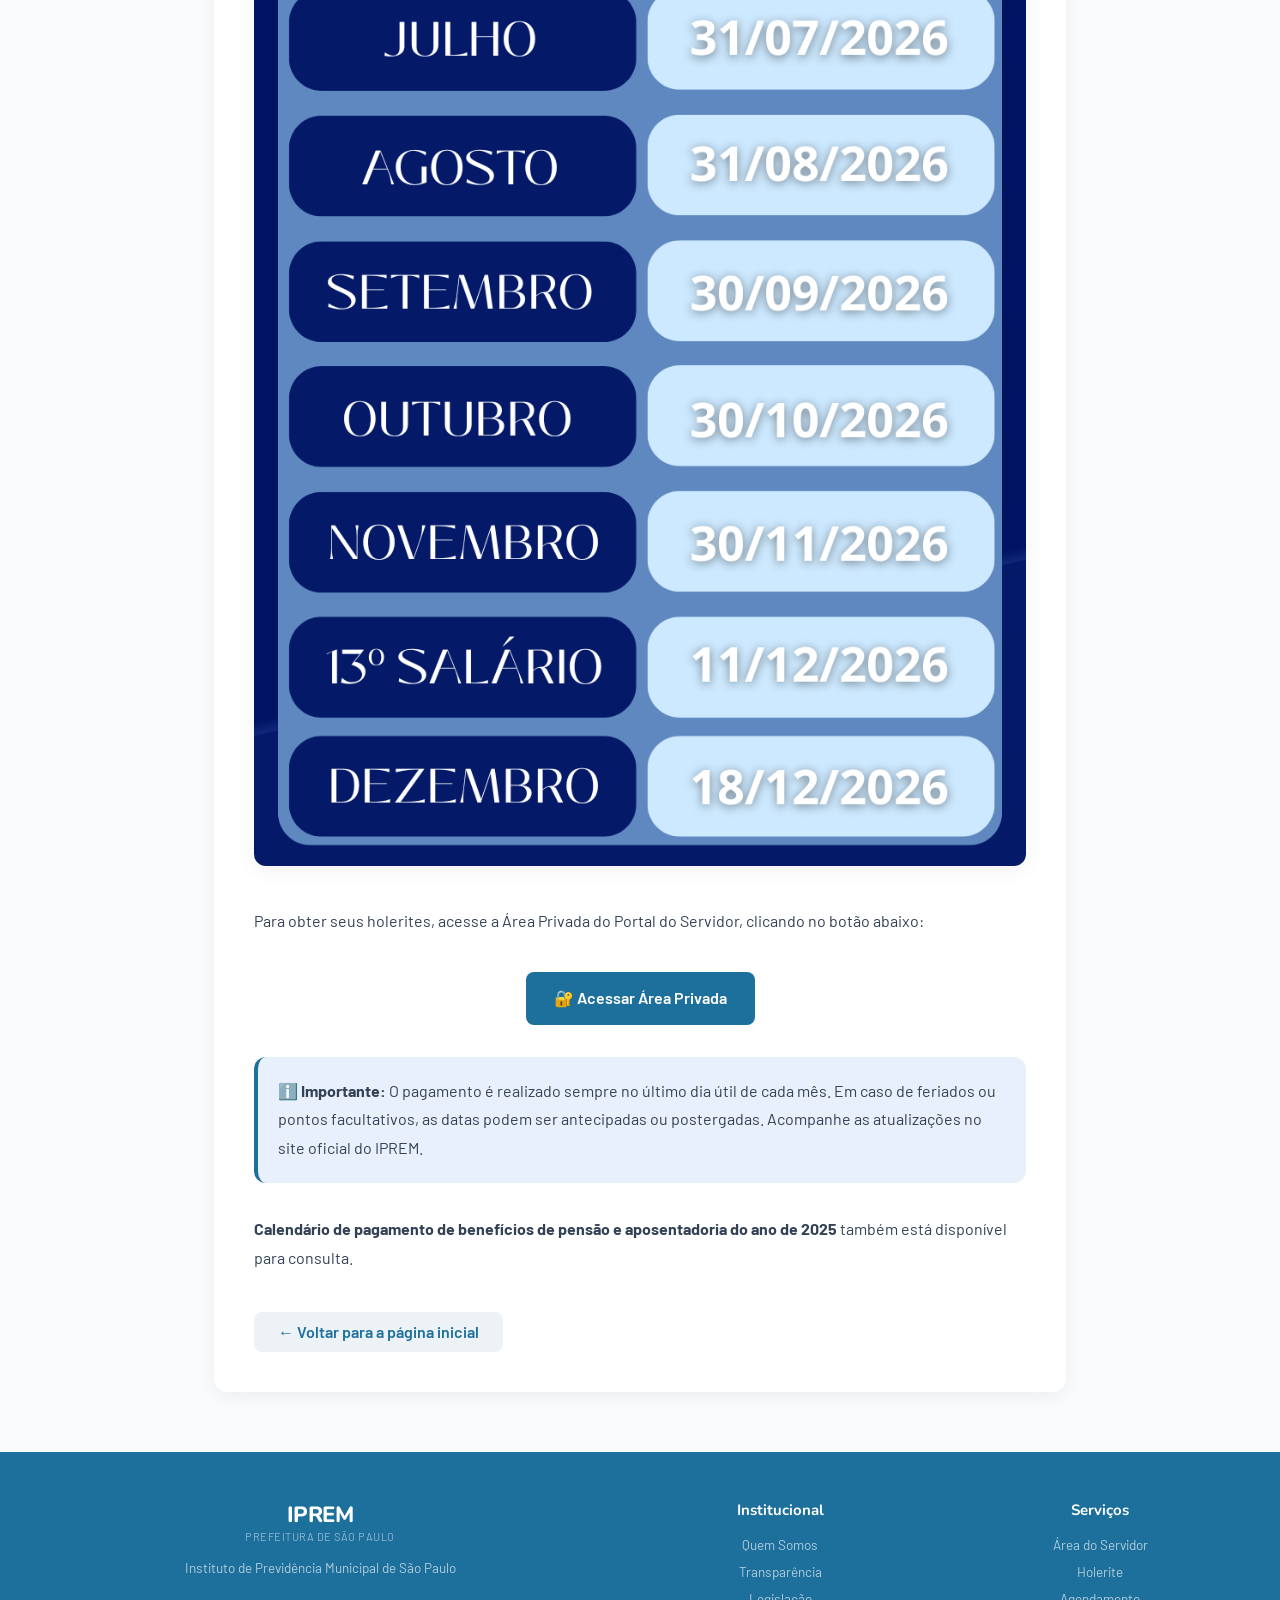
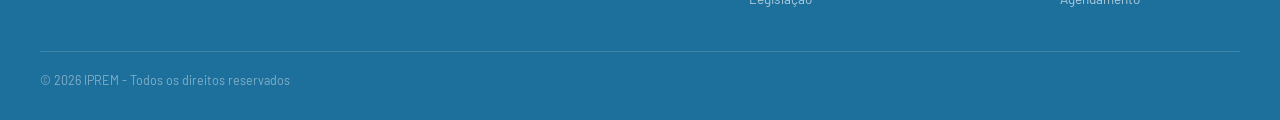
==== commit c5d2df79: "changed page" ====
--- a/calendario.html
+++ b/calendario.html
@@ -3,23 +3,192 @@
 <head>
   <meta charset="UTF-8" />
   <meta name="viewport" content="width=device-width, initial-scale=1.0"/>
-  <title>IPREM - Quem Somos | Instituto de Previdência Municipal</title>
-  <meta name="description" content="Conheça a história do IPREM-SP, desde o Montepio de 1909 até os dias atuais. Missão, visão e valores do Instituto de Previdência Municipal de São Paulo.">
+  <title>Calendário de Pagamento de Benefícios 2026 - IPREM</title>
+  <meta name="description" content="Confira as datas de pagamento dos benefícios de pensão e aposentadoria do IPREM para o ano de 2026.">
   <link href="https://fonts.googleapis.com/css2?family=Nunito:wght@400;600;700;800&family=Barlow:wght@400;500;600;700&display=swap" rel="stylesheet"/>
   <link href="style.css" rel="stylesheet">
   <link rel="icon" type="image/png" href="iprem.png">
+  <style>
+    /* Estilos específicos para a página da notícia */
+    .noticia-container {
+      max-width: 900px;
+      margin: 40px auto;
+      padding: 0 24px;
+    }
+
+    .noticia-card {
+      background: var(--branco);
+      border-radius: var(--radius);
+      box-shadow: var(--sombra);
+      overflow: hidden;
+      margin-bottom: 40px;
+    }
+
+    .noticia-imagem {
+      width: 100%;
+      background: var(--cinza-claro);
+      text-align: center;
+      padding: 40px;
+      border-bottom: 1px solid var(--cinza-claro);
+    }
+
+    .noticia-imagem img {
+      max-width: 100%;
+      height: auto;
+      border-radius: 8px;
+      box-shadow: 0 4px 12px rgba(0,0,0,0.1);
+    }
+
+    .noticia-conteudo {
+      padding: 40px;
+    }
+
+    .noticia-tag {
+      display: inline-block;
+      background: #e8f0fb;
+      color: var(--azul);
+      font-size: 11px;
+      font-weight: 700;
+      text-transform: uppercase;
+      padding: 4px 12px;
+      border-radius: 20px;
+      margin-bottom: 16px;
+    }
+
+    .noticia-titulo {
+      font-family: 'Nunito', sans-serif;
+      font-size: 32px;
+      font-weight: 800;
+      color: var(--azul);
+      line-height: 1.3;
+      margin-bottom: 16px;
+    }
+
+    .noticia-data {
+      color: #999;
+      font-size: 13px;
+      margin-bottom: 32px;
+      padding-bottom: 24px;
+      border-bottom: 1px solid var(--cinza-claro);
+    }
+
+    .noticia-texto {
+      font-size: 16px;
+      line-height: 1.8;
+      color: var(--cinza-texto);
+    }
+
+    .noticia-texto p {
+      margin-bottom: 20px;
+    }
+
+    .noticia-texto h3 {
+      font-family: 'Nunito', sans-serif;
+      font-size: 22px;
+      color: var(--azul);
+      margin: 32px 0 16px 0;
+    }
+
+    .tabela-pagamentos {
+      margin: 32px 0;
+      overflow-x: auto;
+    }
+
+    .tabela-pagamentos table {
+      width: 100%;
+      border-collapse: collapse;
+      background: var(--cinza-bg);
+      border-radius: 12px;
+      overflow: hidden;
+    }
+
+    .tabela-pagamentos th,
+    .tabela-pagamentos td {
+      padding: 12px 16px;
+      text-align: left;
+      border-bottom: 1px solid var(--cinza-claro);
+    }
+
+    .tabela-pagamentos th {
+      background: var(--azul);
+      color: white;
+      font-weight: 600;
+    }
+
+    .tabela-pagamentos tr:last-child td {
+      border-bottom: none;
+    }
+
+    .info-box {
+      background: #e8f0fb;
+      border-left: 4px solid var(--azul);
+      padding: 20px;
+      border-radius: 12px;
+      margin: 32px 0;
+    }
+
+    .info-box p {
+      margin-bottom: 0;
+    }
+
+    .btn-voltar {
+      display: inline-block;
+      background: var(--cinza-claro);
+      color: var(--azul);
+      padding: 10px 24px;
+      border-radius: 8px;
+      text-decoration: none;
+      font-weight: 600;
+      transition: all 0.3s;
+      margin-top: 20px;
+    }
+
+    .btn-voltar:hover {
+      background: var(--azul);
+      color: white;
+    }
+
+    .btn-acessar {
+      display: inline-block;
+      background: var(--azul);
+      color: white;
+      padding: 12px 28px;
+      border-radius: 8px;
+      text-decoration: none;
+      font-weight: 600;
+      transition: all 0.3s;
+      margin-top: 16px;
+    }
+
+    .btn-acessar:hover {
+      background: var(--azul-medio);
+      transform: translateY(-2px);
+    }
+
+    @media (max-width: 768px) {
+      .noticia-conteudo {
+        padding: 24px;
+      }
+      .noticia-titulo {
+        font-size: 24px;
+      }
+      .noticia-imagem {
+        padding: 20px;
+      }
+    }
+  </style>
 </head>
 <body>
 
-<!-- HEADER (igual ao seu original) -->
+<!-- HEADER -->
 <header>
   <div class="header-top">
     IPREM - Instituto de Previdência Municipal
   </div>
   <div class="header-main">
-    <a href="#" class="logo">
+    <a href="index.html" class="logo">
       <div class="logo-icon">
-        <svg viewBox="0 0 24 24"><path d="M12 2C6.48 2 2 6.48 2 12s4.48 10 10 10 10-4.48 10-10S17.52 2 12 2zm1 15h-2v-6h2v6zm0-8h-2V7h2v2z"/></svg>
+        <svg viewBox="0 0 24 24" width="24" height="24" fill="white"><path d="M12 2C6.48 2 2 6.48 2 12s4.48 10 10 10 10-4.48 10-10S17.52 2 12 2zm1 15h-2v-6h2v6zm0-8h-2V7h2v2z"/></svg>
       </div>
       <div class="logo-text">
         <strong>IPREM</strong>
@@ -28,7 +197,7 @@
     </a>
     <nav>
       <a href="index.html">Página Inicial</a>
-      <a href="quem-somos.html" class="active">Quem Somos</a>
+      <a href="quem-somos.html">Quem Somos</a>
       <a href="mapa-iprem.html">Mapa do IPREM</a>
       <a href="contatos.html">Contatos</a>
       <a href="#">Glossário</a>
@@ -39,9 +208,9 @@
   </div>
   <div class="mobile-nav" id="mobileNav">
     <a href="index.html">Página Inicial</a>
-    <a href="quemSomos.html">Quem Somos</a>
-    <a href="mapa-iprem.html">Mapa da IPREM</a>
-    <a href="#">Links Úteis</a>
+    <a href="quem-somos.html">Quem Somos</a>
+    <a href="mapa-iprem.html">Mapa do IPREM</a>
+    <a href="contatos.html">Contatos</a>
     <a href="#">Glossário</a>
   </div>
 </header>
@@ -50,28 +219,101 @@
   <!-- Hero section -->
   <section class="hero">
     <div class="hero-content">
+      <span class="hero-badge">📅 DESTAQUE</span>
       <h1>Calendário de Pagamento de Benefícios 2026</h1>
+      <p>Confira as datas de pagamento de aposentadorias e pensões do IPREM para o ano de 2026</p>
     </div>
   </section>
-  <div class="news-grid">
-    <a href="#" class="news-card featured">
-      <div class="news-img tall">
-        <img src="calendario.jpg" alt="Calendário de Pagamento">
+
+  <!-- Conteúdo da notícia -->
+  <!-- Conteúdo da notícia -->
+<div class="noticia-container">
+  <div class="noticia-card">
+    <div class="noticia-conteudo">
+      <span class="noticia-tag">📢 Destaque</span>
+      <h1 class="noticia-titulo">Calendário de Pagamento de Benefícios 2026</h1>
+      <div class="noticia-data">
+        📅 Publicado em: 26 de março de 2026 | 🕘 09:15
+      </div>
+      
+      <div class="noticia-texto">
+        <p>Os holerites são disponibilizados sempre a partir do dia 25 de cada mês. Confira aqui as datas de pagamento dos benefícios de pensão e aposentadoria para o ano de 2026.</p>
+        
+        <!-- Imagem do calendário -->
+        <div style="text-align: center; margin: 32px 0;">
+          <img src="calendario.jpg" alt="Calendário de Pagamento de Benefícios 2026" style="max-width: 100%; height: auto; border-radius: 12px; box-shadow: var(--sombra);">
         </div>
-      <div class="news-body">
-        <span class="news-tag">Destaque</span>
-        <p class="news-title">Calendário de Pagamento de Benefícios 2026</p>
-        <p class="news-date">Quinta-feira, 26 de Março de 2026 | Horário: 09:15</p>
-      </div>
-    </a>
-  <div class="quem-somos-section">
-    <div class="historia-container">
-      <div class="historia-texto">
-        <h3>Os holerites são disponibilizados sempre a partir do dia 25 de cada mês.</h2>
-        <p>Confira aqui as datas de pagamento dos benefícios de pensão e aposentadoria para o ano de 2026.</p>
-        <p>Calendário de pagamento de benefícios de pensão e aposentadoria do ano de 2025</p>
-        <p>Para obter seus holerites, acesse a Área Privada do Portal do Servidor, clicando aqui.</p>
-
-
-    
-</main>+        
+        <p>Para obter seus holerites, acesse a Área Privada do Portal do Servidor, clicando no botão abaixo:</p>
+        
+        <div style="text-align: center;">
+          <a href="#" class="btn-acessar">🔐 Acessar Área Privada</a>
+        </div>
+        
+        <div class="info-box">
+          <p><strong>ℹ️ Importante:</strong> O pagamento é realizado sempre no último dia útil de cada mês. Em caso de feriados ou pontos facultativos, as datas podem ser antecipadas ou postergadas. Acompanhe as atualizações no site oficial do IPREM.</p>
+        </div>
+        
+        <p><strong>Calendário de pagamento de benefícios de pensão e aposentadoria do ano de 2025</strong> também está disponível para consulta.</p>
+      </div>
+      
+      <a href="index.html" class="btn-voltar">← Voltar para a página inicial</a>
+    </div>
+  </div>
+</div>
+</main>
+
+<!-- Footer -->
+<footer>
+  <div class="footer-inner">
+    <div class="footer-grid">
+      <div class="footer-brand">
+        <div class="logo-text">
+          <strong style="color:#fff;">IPREM</strong>
+          <span style="color:rgba(255,255,255,0.5);">Prefeitura de São Paulo</span>
+        </div>
+        <p class="footer-about">Instituto de Previdência Municipal de São Paulo</p>
+      </div>
+      <div class="footer-col">
+        <h4>Institucional</h4>
+        <ul>
+          <li><a href="quem-somos.html">Quem Somos</a></li>
+          <li><a href="#">Transparência</a></li>
+          <li><a href="#">Legislação</a></li>
+        </ul>
+      </div>
+      <div class="footer-col">
+        <h4>Serviços</h4>
+        <ul>
+          <li><a href="#">Área do Servidor</a></li>
+          <li><a href="#">Holerite</a></li>
+          <li><a href="#">Agendamento</a></li>
+        </ul>
+      </div>
+    </div>
+    <div class="footer-bottom">
+      <span>© 2026 IPREM - Todos os direitos reservados</span>
+    </div>
+  </div>
+</footer>
+
+<script>
+  // Menu mobile
+  const hamburger = document.getElementById('hamburger');
+  const mobileNav = document.getElementById('mobileNav');
+  if (hamburger && mobileNav) {
+    hamburger.addEventListener('click', () => {
+      mobileNav.classList.toggle('open');
+      hamburger.classList.toggle('active');
+    });
+    document.addEventListener('click', (e) => {
+      if (!hamburger.contains(e.target) && !mobileNav.contains(e.target)) {
+        mobileNav.classList.remove('open');
+        hamburger.classList.remove('active');
+      }
+    });
+  }
+</script>
+
+</body>
+</html>
